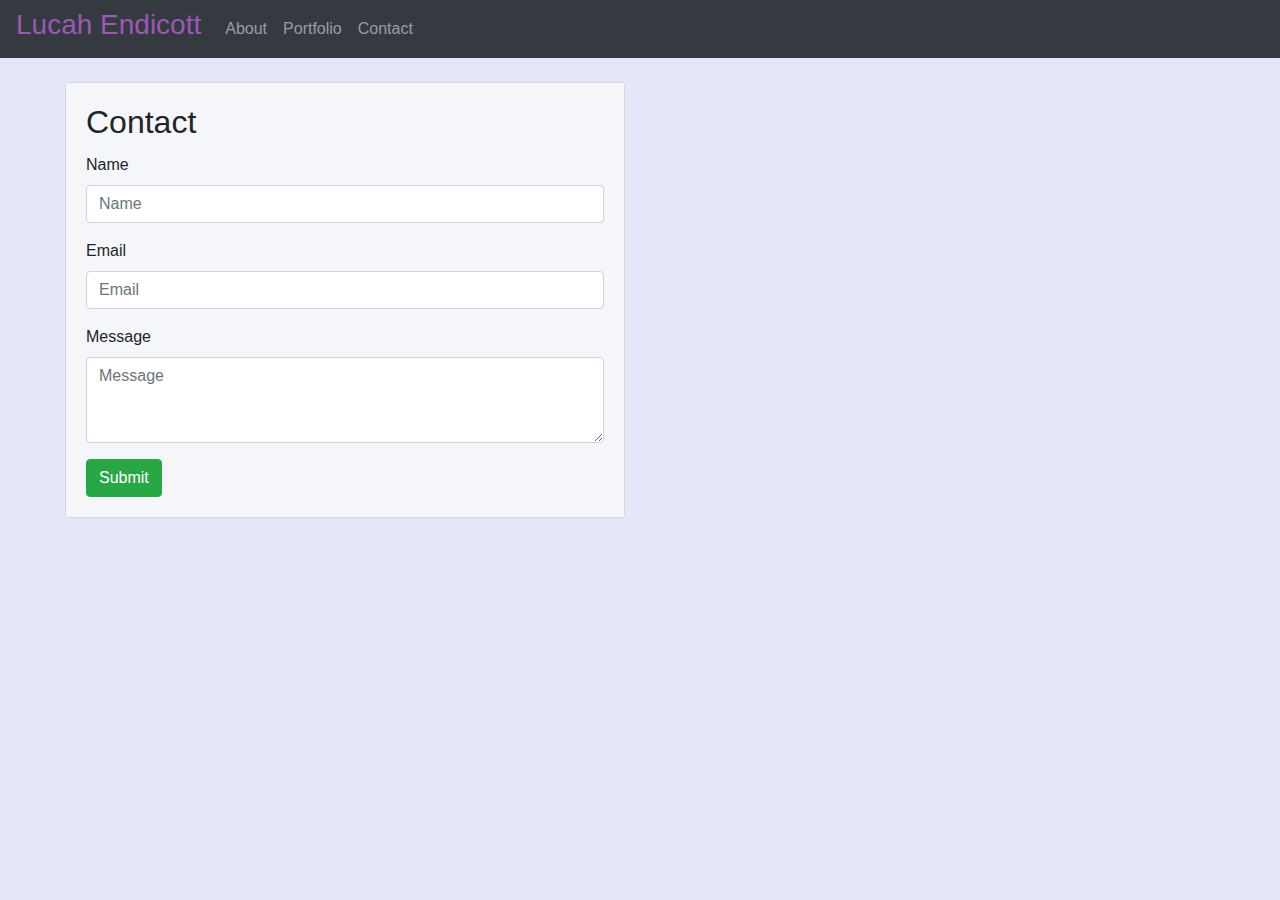
==== contact.html @ 4b4b1a10 "add portfolio photos" ====
<!DOCTYPE html>
<html lang="en">
  <head>
    <meta charset="UTF-8" />
    <meta name="viewport" content="width=device-width, initial-scale=1.0" />
    <link
      rel="stylesheet"
      href="https://maxcdn.bootstrapcdn.com/bootstrap/4.0.0/css/bootstrap.min.css"
    />
    <link rel="stylesheet" href="./assets/style.css">
    <title>Contact</title>
  </head>
  <body>
    <!-- Start Nav -->
    <nav class="navbar navbar-expand-lg navbar-dark bg-dark">
      <h3 id="name">Lucah Endicott</h3>
      <span class="navbar-brand mb-1 h1"></span>
      <button
        class="navbar-toggler"
        type="button"
        data-toggle="collapse"
        data-target="#navbarSupportedContent"
        aria-controls="navbarSupportedContent"
        aria-expanded="false"
        aria-label="Toggle navigation"
      >
        <span class="navbar-toggler-icon"></span>
      </button>
      <div class="collapse navbar-collapse" id="navbarSupportedContent">
        <ul class="nav navbar-nav navbar-right">
          <li class="nav-item">
            <a class="nav-link" href="./index.html">About</a>
          </li>
          <li class="nav-item">
            <a class="nav-link" href="./portfolio.html">Portfolio</a>
          </li>
          <li class="nav-item">
            <a class="nav-link" href="./contact.html">Contact</a>
          </li>
        </ul>
      </div>
    </nav>
    <!-- End Nav -->

    <div class="col-md-6">
        <div class="card mt-4">
          <div class="card-body">
            <h2 class="card-title">Contact</h2>
            <form>
                <div class="form-group">
                  <label for="exampleInputName1">Name</label>
                  <input type="name" class="form-control" id="exampleInputName1" aria-describedby="nameHelp" placeholder="Name">
                  <small id="nameHelp" class="form-text text-muted"></small>
                </div>
                <div class="form-group">
                  <label for="exampleInputPassword1">Email</label>
                  <input type="email" class="form-control" id="exampleInputEmail1" placeholder="Email">
                </div>
                <div class="form-group">
                    <label for="exampleInputMessage1">Message</label>
                    <textarea class="form-control" id="exampleFormControlTextarea1" rows="3" placeholder="Message"></textarea>
                  </div>
                <button type="submit" class="btn btn-success">Submit</button>
              </form>
          </div>
        </div>

         <!-- jQuery CDN -->
    <script src="https://ajax.googleapis.com/ajax/libs/jquery/1.11.3/jquery.min.js"></script>
    <script src="https://cdnjs.cloudflare.com/ajax/libs/popper.js/1.14.3/umd/popper.min.js"></script>
    <!-- Bootstrap JavaScript CDN -->
    <script src="https://maxcdn.bootstrapcdn.com/bootstrap/4.0.0/js/bootstrap.min.js"></script>
  </body>
</html>
---- assets/style.css ----
#name {
  color: #9b59b6;
}

h1 {
  margin-top: 15px;
  margin-bottom: 20px;
}

body {
  background-color: lavender;
}

.img-thumbnail {
  padding: 0px;
}

.card-text {
  word-wrap: break-word !important;
}

.card-img {
  padding: 20px;
}

.card {
  margin-top: 40px;
  margin-left: 50px;
}

.card-body,
.card {
  background-color: #f5f6fa;
}

button:hover {
  outline-color: lightcyan;
}

.btn:hover {
  background-color: #f1c40f !important;
  border-color: white;
}
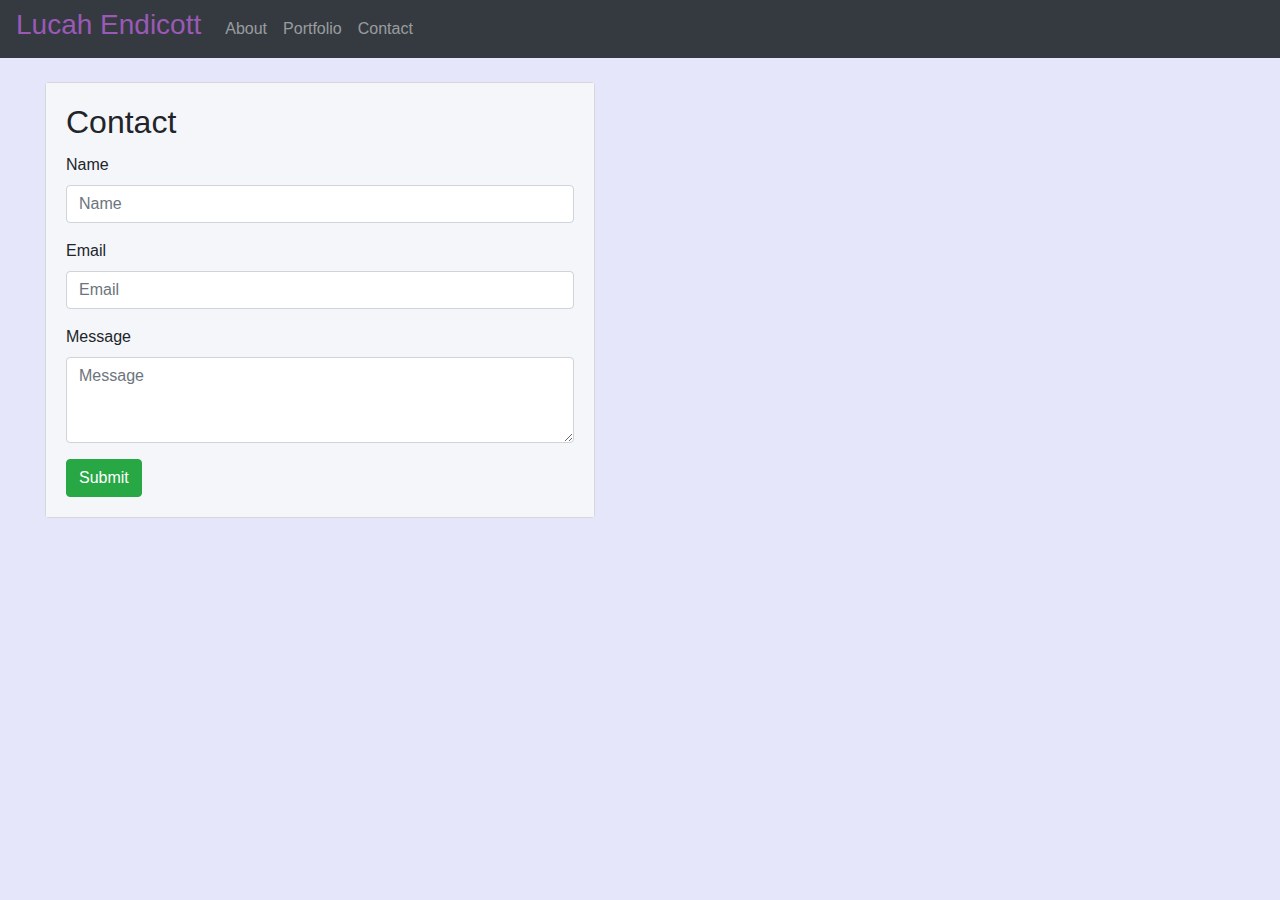
==== commit a3a5e53f: "add readme" ====
--- a/contact.html
+++ b/contact.html
@@ -7,11 +7,10 @@
       rel="stylesheet"
       href="https://maxcdn.bootstrapcdn.com/bootstrap/4.0.0/css/bootstrap.min.css"
     />
-    <link rel="stylesheet" href="./assets/style.css">
+    <link rel="stylesheet" href="./assets/style.css" />
     <title>Contact</title>
   </head>
   <body>
-    <!-- Start Nav -->
     <nav class="navbar navbar-expand-lg navbar-dark bg-dark">
       <h3 id="name">Lucah Endicott</h3>
       <span class="navbar-brand mb-1 h1"></span>
@@ -40,35 +39,49 @@
         </ul>
       </div>
     </nav>
-    <!-- End Nav -->
 
     <div class="col-md-6">
-        <div class="card mt-4">
-          <div class="card-body">
-            <h2 class="card-title">Contact</h2>
-            <form>
-                <div class="form-group">
-                  <label for="exampleInputName1">Name</label>
-                  <input type="name" class="form-control" id="exampleInputName1" aria-describedby="nameHelp" placeholder="Name">
-                  <small id="nameHelp" class="form-text text-muted"></small>
-                </div>
-                <div class="form-group">
-                  <label for="exampleInputPassword1">Email</label>
-                  <input type="email" class="form-control" id="exampleInputEmail1" placeholder="Email">
-                </div>
-                <div class="form-group">
-                    <label for="exampleInputMessage1">Message</label>
-                    <textarea class="form-control" id="exampleFormControlTextarea1" rows="3" placeholder="Message"></textarea>
-                  </div>
-                <button type="submit" class="btn btn-success">Submit</button>
-              </form>
-          </div>
+      <div class="card mt-4">
+        <div class="card-body">
+          <h2 class="card-title">Contact</h2>
+          <form>
+            <div class="form-group">
+              <label for="exampleInputName1">Name</label>
+              <input
+                type="name"
+                class="form-control"
+                id="exampleInputName1"
+                aria-describedby="nameHelp"
+                placeholder="Name"
+              />
+              <small id="nameHelp" class="form-text text-muted"></small>
+            </div>
+            <div class="form-group">
+              <label for="exampleInputPassword1">Email</label>
+              <input
+                type="email"
+                class="form-control"
+                id="exampleInputEmail1"
+                placeholder="Email"
+              />
+            </div>
+            <div class="form-group">
+              <label for="exampleInputMessage1">Message</label>
+              <textarea
+                class="form-control"
+                id="exampleFormControlTextarea1"
+                rows="3"
+                placeholder="Message"
+              ></textarea>
+            </div>
+            <button type="submit" class="btn btn-success">Submit</button>
+          </form>
         </div>
+      </div>
+    </div>
 
-         <!-- jQuery CDN -->
     <script src="https://ajax.googleapis.com/ajax/libs/jquery/1.11.3/jquery.min.js"></script>
     <script src="https://cdnjs.cloudflare.com/ajax/libs/popper.js/1.14.3/umd/popper.min.js"></script>
-    <!-- Bootstrap JavaScript CDN -->
     <script src="https://maxcdn.bootstrapcdn.com/bootstrap/4.0.0/js/bootstrap.min.js"></script>
   </body>
 </html>
--- a/assets/style.css
+++ b/assets/style.css
@@ -3,7 +3,6 @@
 }
 
 h1 {
-  margin-top: 15px;
   margin-bottom: 20px;
 }
 
@@ -13,19 +12,24 @@
 
 .img-thumbnail {
   padding: 0px;
+  margin-right: 20px;
+  width: 50%;
+  height: 50%;
 }
 
-.card-text {
-  word-wrap: break-word !important;
+.portfolio {
+  margin-top: 20px;
+  margin-left: 20px;
 }
 
-.card-img {
+.portfolio-img {
   padding: 20px;
 }
 
 .card {
   margin-top: 40px;
-  margin-left: 50px;
+  margin-left: 30px;
+  margin-right: 30px;
 }
 
 .card-body,
@@ -38,6 +42,6 @@
 }
 
 .btn:hover {
-  background-color: #f1c40f !important;
+  background-color: #f1c40f;
   border-color: white;
 }
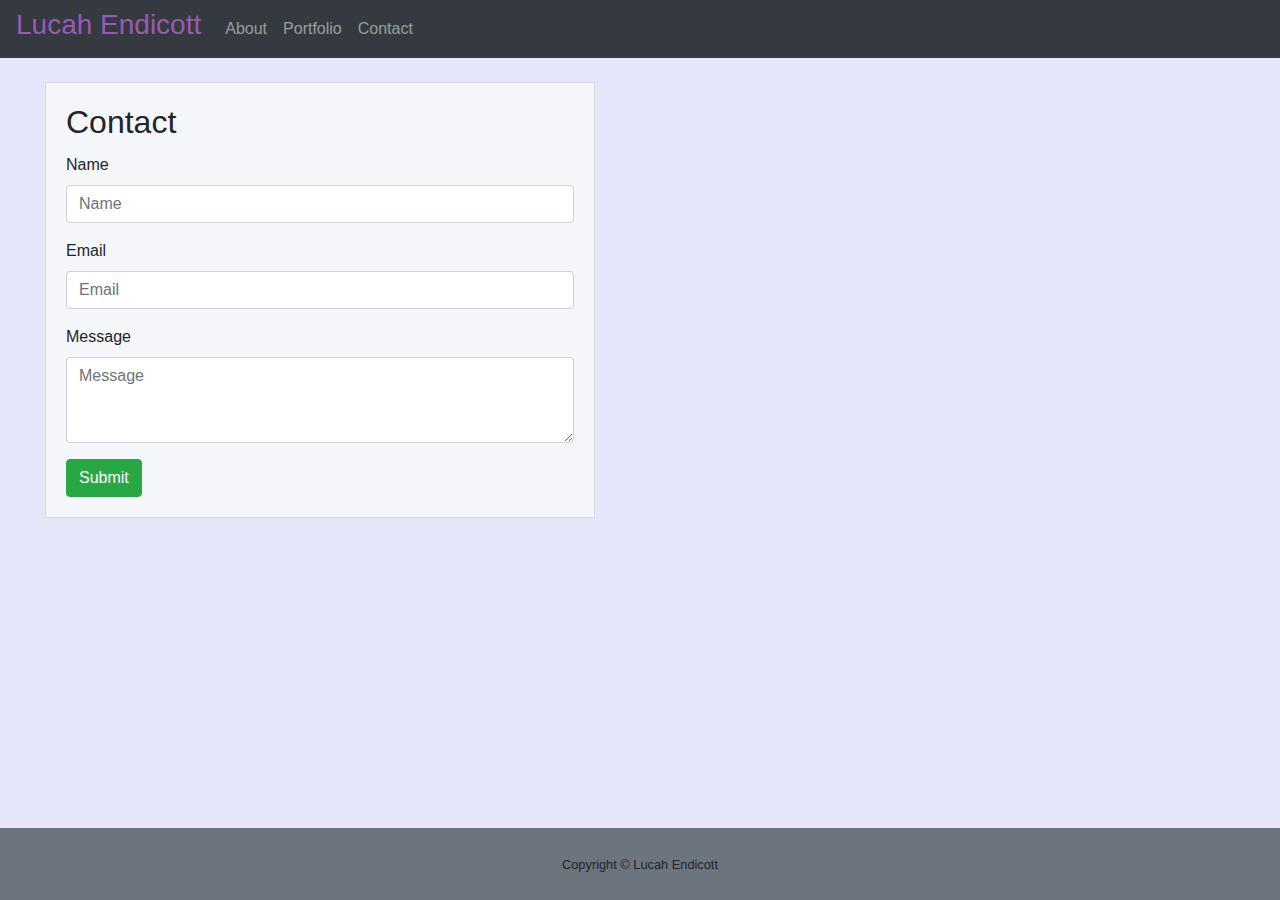
==== commit 33777ab2: "push changes and updates" ====
--- a/contact.html
+++ b/contact.html
@@ -8,7 +8,7 @@
       href="https://maxcdn.bootstrapcdn.com/bootstrap/4.0.0/css/bootstrap.min.css"
     />
     <link rel="stylesheet" href="./assets/style.css" />
-    <title>Contact</title>
+    <title>Contact Me</title>
   </head>
   <body>
     <nav class="navbar navbar-expand-lg navbar-dark bg-dark">
@@ -40,7 +40,7 @@
       </div>
     </nav>
 
-    <div class="col-md-6">
+    <div class="col-md-6 col-xs-2">
       <div class="card mt-4">
         <div class="card-body">
           <h2 class="card-title">Contact</h2>
@@ -80,6 +80,13 @@
       </div>
     </div>
 
+
+    <footer class="py-4 bg-secondary text-white-50 fixed-bottom">
+      <div class="text-center">
+        <small>Copyright &copy; Lucah Endicott</small>
+      </div>
+    </footer>
+
     <script src="https://ajax.googleapis.com/ajax/libs/jquery/1.11.3/jquery.min.js"></script>
     <script src="https://cdnjs.cloudflare.com/ajax/libs/popper.js/1.14.3/umd/popper.min.js"></script>
     <script src="https://maxcdn.bootstrapcdn.com/bootstrap/4.0.0/js/bootstrap.min.js"></script>
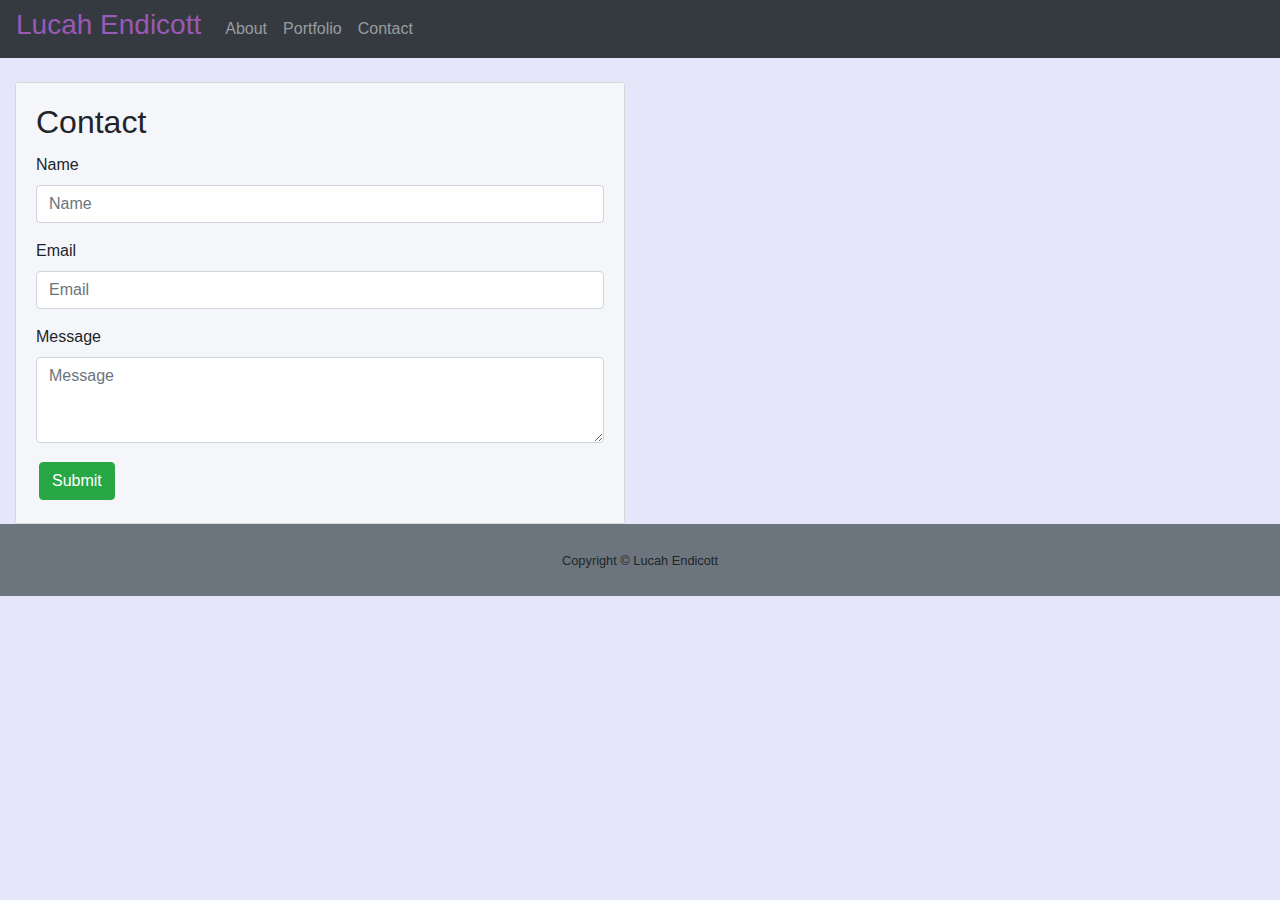
==== commit 87e039dc: "add about me text with links" ====
--- a/contact.html
+++ b/contact.html
@@ -40,7 +40,7 @@
       </div>
     </nav>
 
-    <div class="col-md-6 col-xs-2">
+    <div class="col-md-6 col-xs-12">
       <div class="card mt-4">
         <div class="card-body">
           <h2 class="card-title">Contact</h2>
@@ -81,11 +81,11 @@
     </div>
 
 
-    <footer class="py-4 bg-secondary text-white-50 fixed-bottom">
+    <footer id="sticky-footer" class=" bg-secondary py-4 text-white-50">
       <div class="text-center">
-        <small>Copyright &copy; Lucah Endicott</small>
+      <small>Copyright &copy; Lucah Endicott</small>
       </div>
-    </footer>
+  </footer>
 
     <script src="https://ajax.googleapis.com/ajax/libs/jquery/1.11.3/jquery.min.js"></script>
     <script src="https://cdnjs.cloudflare.com/ajax/libs/popper.js/1.14.3/umd/popper.min.js"></script>
--- a/assets/style.css
+++ b/assets/style.css
@@ -10,26 +10,23 @@
   background-color: lavender;
 }
 
-.img-thumbnail {
-  padding: 0px;
-  margin-right: 20px;
-  width: 50%;
-  height: 50%;
+.portfolio-card {
+  margin-top: 20px;
+  margin-left: 20px;
+  float: left;
 }
 
-.portfolio {
-  margin-top: 20px;
-  margin-left: 20px;
+.card-img-top {
+  width: 400px;
+  height: 350px;
+  padding: 5px;
 }
 
-.portfolio-img {
-  padding: 20px;
-}
-
-.card {
+.about-me {
   margin-top: 40px;
   margin-left: 30px;
   margin-right: 30px;
+  margin-bottom: 40px;
 }
 
 .card-body,
@@ -45,3 +42,17 @@
   background-color: #f1c40f;
   border-color: white;
 }
+
+.about-me-txt {
+  text-indent: 40px;
+}
+
+footer {
+   left: 0;
+   bottom: 0;
+   width: 100%;
+}
+
+.btn{
+  margin: 3px;
+}
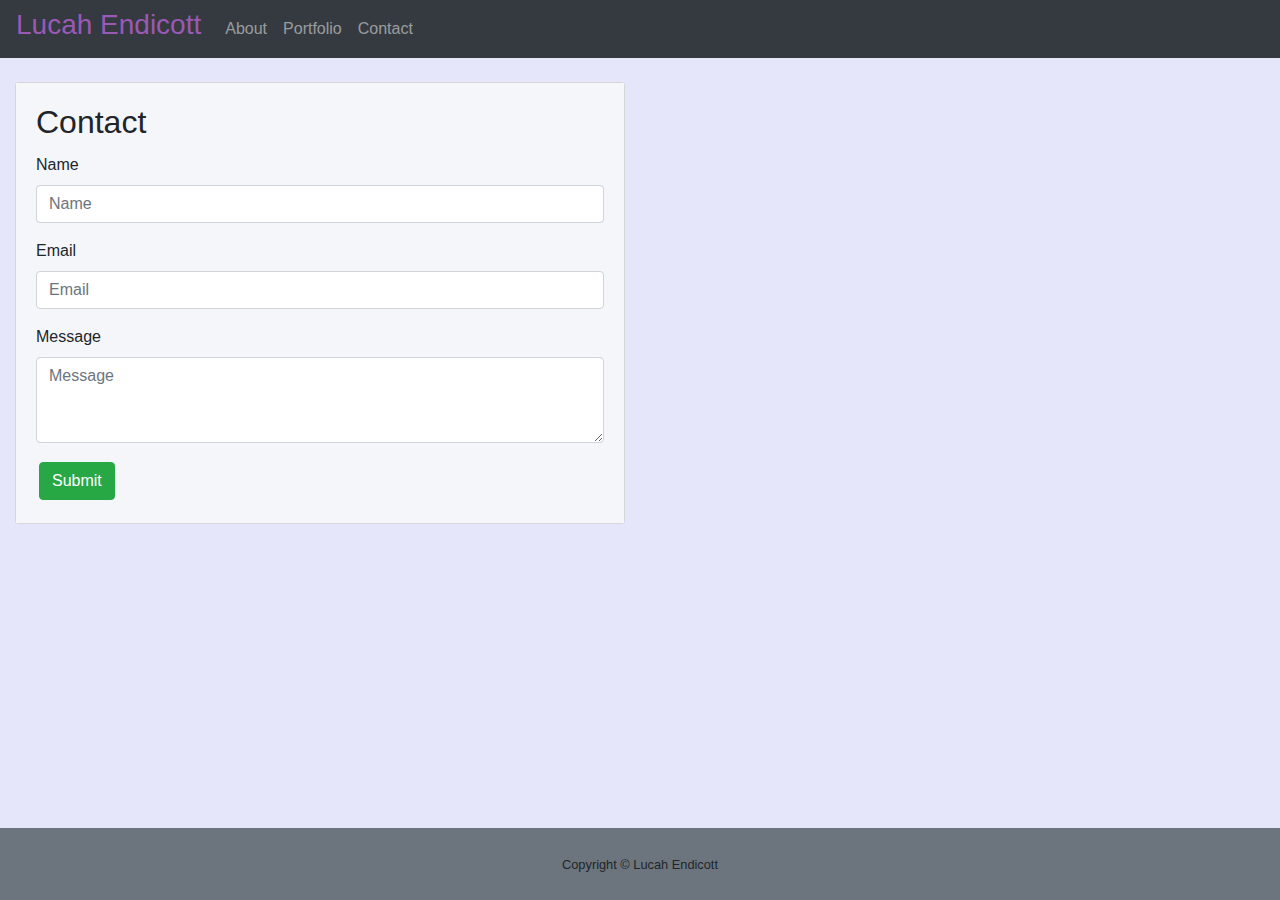
==== commit 78f7eedb: "minor style touches" ====
--- a/contact.html
+++ b/contact.html
@@ -81,7 +81,7 @@
     </div>
 
 
-    <footer id="sticky-footer" class=" bg-secondary py-4 text-white-50">
+    <footer id="sticky-footer" class="fixed-bottom bg-secondary py-4 text-white-50">
       <div class="text-center">
       <small>Copyright &copy; Lucah Endicott</small>
       </div>
--- a/assets/style.css
+++ b/assets/style.css
@@ -10,14 +10,30 @@
   background-color: lavender;
 }
 
+.img-thumbnail {
+  padding: 0px;
+  margin-right: 20px;
+  width: 50%;
+  height: 50%;
+}
+
 .portfolio-card {
-  margin-top: 20px;
-  margin-left: 20px;
+  margin: 30px;
   float: left;
 }
 
-.card-img-top {
+.duration-station-pic {
   width: 400px;
+  height: 350px;
+  padding: 5px;
+}
+
+.workday-gif {
+  padding: 5px;
+}
+
+.code-quiz-gif {
+  width: 600px;
   height: 350px;
   padding: 5px;
 }
@@ -47,11 +63,12 @@
   text-indent: 40px;
 }
 
-footer {
+/* footer {
+  position: fixed;
    left: 0;
    bottom: 0;
    width: 100%;
-}
+} */
 
 .btn{
   margin: 3px;
